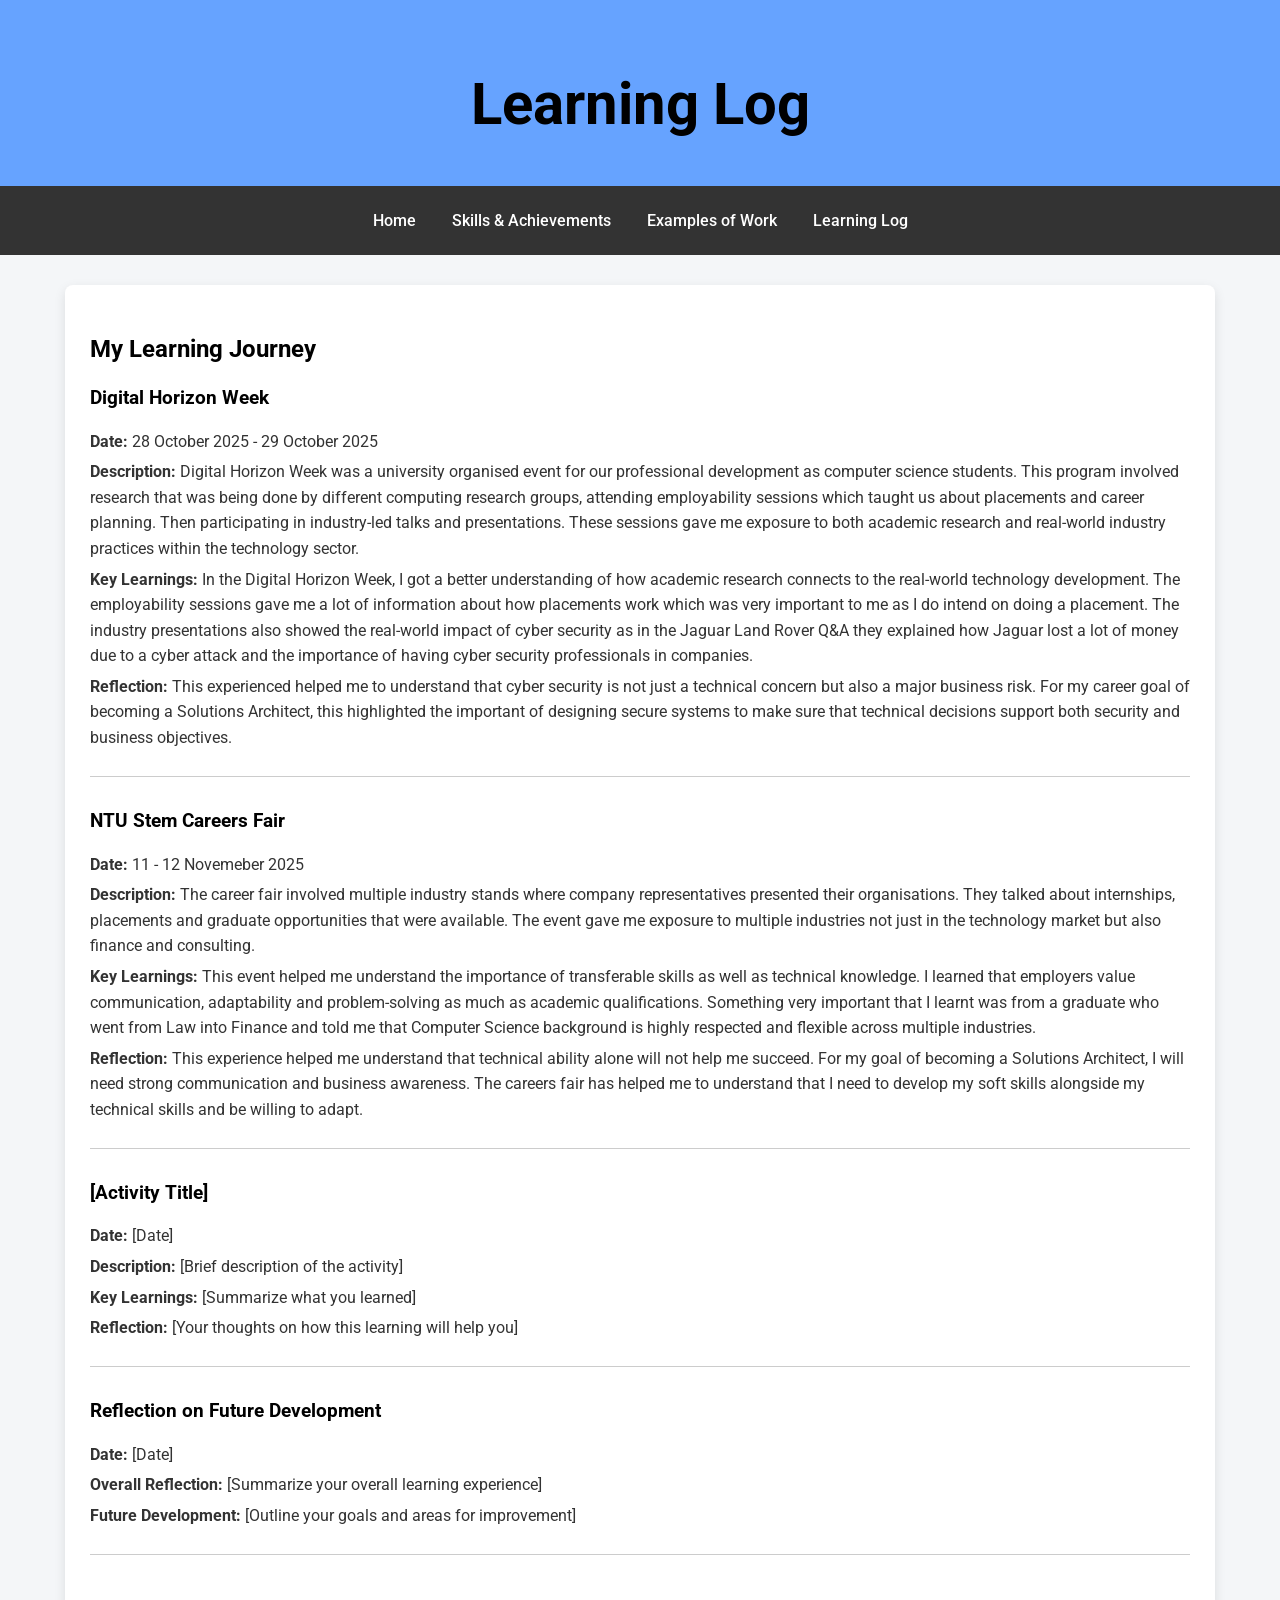
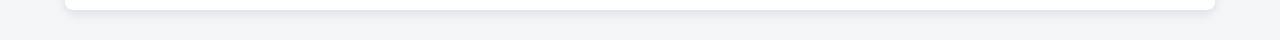
==== docs/learning.html @ cc855307 "Update learning.html" ====
<!DOCTYPE html>
<html lang="en">
<head>
    <meta charset="UTF-8">
    <meta name="viewport" content="width=device-width, initial-scale=1.0">
    <title>Learning Log</title>
    <link href="https://fonts.googleapis.com/css2?family=Roboto:wght@300;400;700&display=swap" rel="stylesheet">
    <link rel="stylesheet" href="style.css">
    <style>
        .blog-entry {
            margin-bottom: 30px;
            padding-bottom: 20px;
            border-bottom: 1px solid #ccc;
        }
        .blog-entry h3 {
            margin-top: 0;
        }
        .blog-entry p {
            margin: 5px 0;
        }
    </style>
</head>
<body>
    <header>
        <h1>Learning Log</h1>
    </header>
    <nav>
        <a href="index.html">Home</a>
        <a href="skills.html">Skills & Achievements</a>
        <a href="work.html">Examples of Work</a>
        <a href="learning.html">Learning Log</a>
    </nav>
    <div class="container">
        <h2>My Learning Journey</h2>

        <div class="blog-entry">
            <h3>Digital Horizon Week</h3>
            <p><strong>Date:</strong> 28 October 2025 - 29 October 2025</p>
            <p><strong>Description:</strong> Digital Horizon Week was a university organised event for our professional development as computer science students. This program involved research that was being done by different computing research groups, attending employability sessions which taught us about placements and career planning. Then participating in industry-led talks and presentations.
                These sessions gave me exposure to both academic research and real-world industry practices within the technology sector.</p>
            <p><strong>Key Learnings:</strong> In the Digital Horizon Week, I got a better understanding of how academic research connects to the real-world technology development. The employability sessions gave me a lot of information about how placements work which was very important to me as I do intend on doing a placement. 
                The industry presentations also showed the real-world impact of cyber security as in the Jaguar Land Rover Q&A they explained how Jaguar lost a lot of money due to a cyber attack and the importance of having cyber security professionals in companies. </p>
            <p><strong>Reflection:</strong> This experienced helped me to understand that cyber security is not just a technical concern but also a major business risk. 
                For my career goal of becoming a Solutions Architect, this highlighted the important of designing secure systems to make sure that technical decisions support both security and business objectives.</p>
        </div>

        <div class="blog-entry">
            <h3>NTU Stem Careers Fair</h3>
            <p><strong>Date:</strong> 11 - 12 Novemeber 2025</p>
            <p><strong>Description:</strong> The career fair involved multiple industry stands where company representatives presented their organisations.
                They talked about internships, placements and graduate opportunities that were available.
                The event gave me exposure to multiple industries not just in the technology market but also finance and consulting. </p>
            <p><strong>Key Learnings:</strong> This event helped me understand the importance of transferable skills as well as technical knowledge.
                I learned that employers value communication, adaptability and problem-solving as much as academic qualifications. 
                Something very important that I learnt was from a graduate who went from Law into Finance and told me that Computer Science background is highly respected and flexible across multiple industries. </p>
            <p><strong>Reflection:</strong> This experience helped me understand that technical ability alone will not help me succeed. 
                For my goal of becoming a Solutions Architect, I will need strong communication and business awareness. 
                The careers fair has helped me to understand that I need to develop my soft skills alongside my technical skills and be willing to adapt. </p>
        </div>

        <div class="blog-entry">
            <h3>[Activity Title]</h3>
            <p><strong>Date:</strong> [Date]</p>
            <p><strong>Description:</strong> [Brief description of the activity]</p>
            <p><strong>Key Learnings:</strong> [Summarize what you learned]</p>
            <p><strong>Reflection:</strong> [Your thoughts on how this learning will help you]</p>
        </div>

        <div class="blog-entry">
            <h3>Reflection on Future Development</h3>
            <p><strong>Date:</strong> [Date]</p>
            <p><strong>Overall Reflection:</strong> [Summarize your overall learning experience]</p>
            <p><strong>Future Development:</strong> [Outline your goals and areas for improvement]</p>
        </div>
    </div>
</body>
</html>
---- docs/style.css ----
/* Import Google Fonts */
@import url('https://fonts.googleapis.com/css2?family=Roboto:wght@300;400;700&display=swap');

body {
    font-family: 'Roboto', Arial, sans-serif;
    margin: 0;
    padding: 0;
    background: #f4f6f8;
    color: #333;
    line-height: 1.6;
}

header {
    background: #66a3ff;
    color: #000000; /* Black text for maximum visibility */
    padding: 20px;
    text-align: center;
    font-size: 1.8em;
    font-weight: 700;
}

nav {
    display: flex;
    justify-content: center;
    background: #333;
    padding: 10px 0;
}

nav a {
    color: #fff;
    padding: 12px 18px;
    text-decoration: none;
    font-weight: 500;
    transition: background 0.3s ease;
}

nav a:hover {
    background: #0056b3;
    border-radius: 4px;
}

.container {
    max-width: 1100px;
    margin: 30px auto;
    padding: 25px;
    background: #fff;
    box-shadow: 0 4px 12px rgba(0,0,0,0.1);
    border-radius: 8px;
}

h1, h2, h3 {
    color: #000000;
    margin-bottom: 15px;
}

ul {
    padding-left: 20px;
}

.profile-section {
    display: flex;
    gap: 30px;
    flex-wrap: wrap;
}

.profile-text {
    flex: 3;
    font-size: 1.1em;
}

.profile-image {
    flex: 1;
    display: flex;
    align-items: center;
    justify-content: center;
    background: #eaeaea;
    border: 1px solid #ccc;
    height: 220px;
    border-radius: 8px;
}
.profile-image img {
    width: 150px;
    height: 150px;
    object-fit: cover;
    border-radius: 50%;
}

a {
    color: #0056b3;
    text-decoration: none;
}
a:hover {
    text-decoration: underline;
}
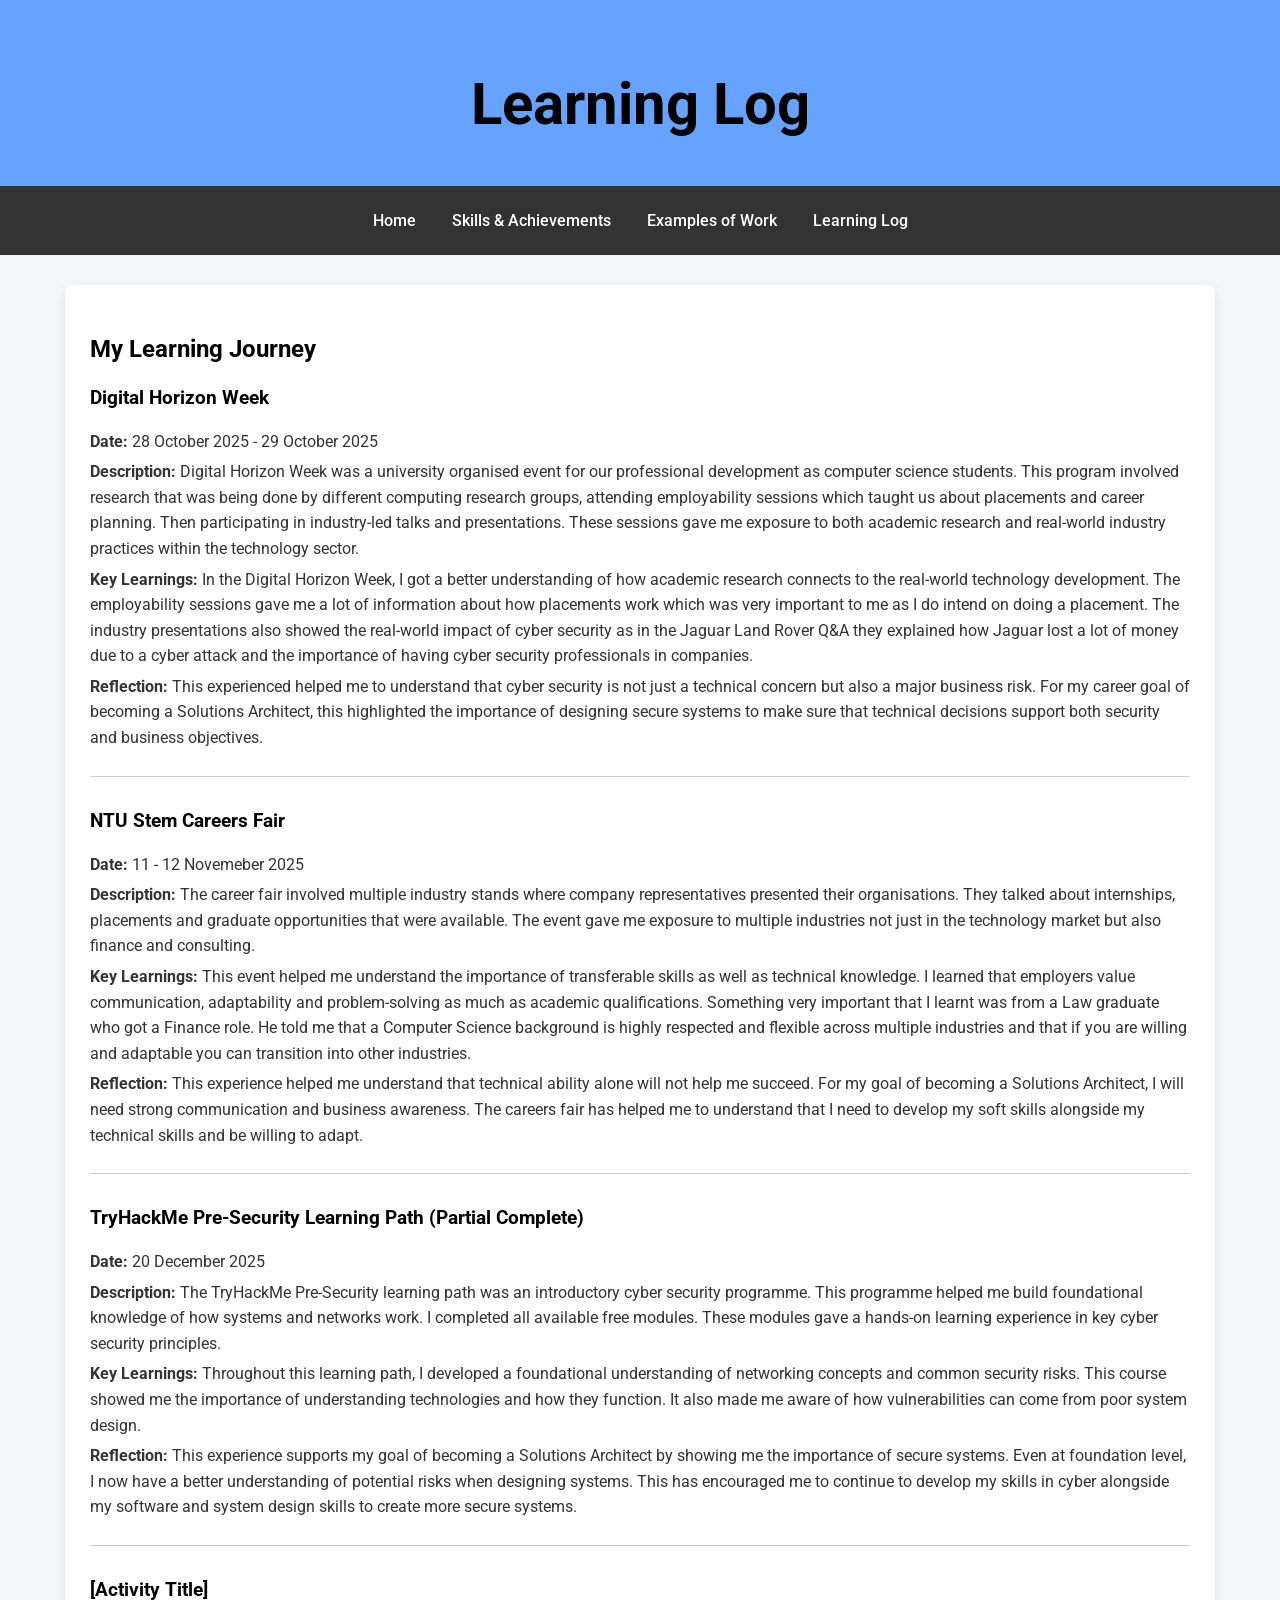
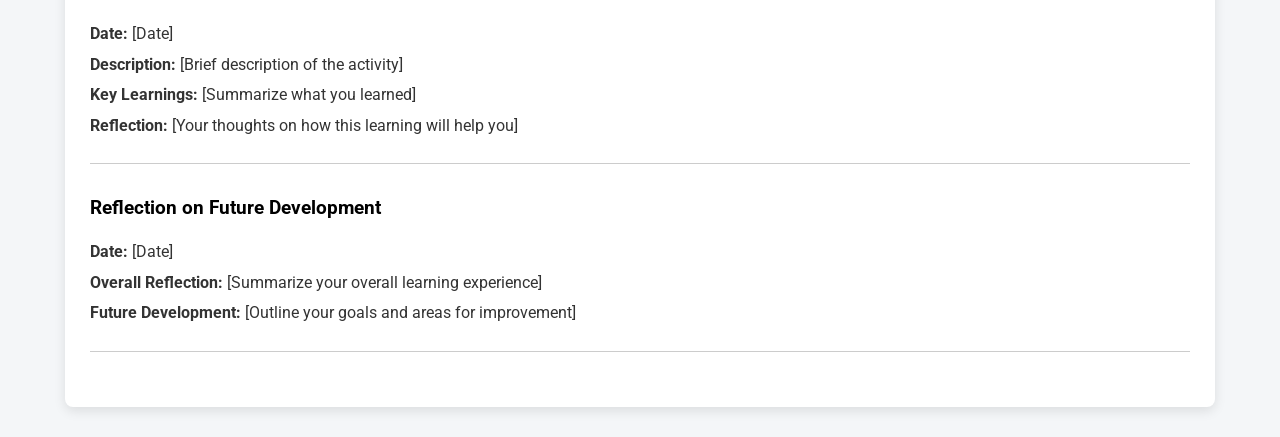
==== commit 7fff4bf6: "Update learning.html" ====
--- a/docs/learning.html
+++ b/docs/learning.html
@@ -42,7 +42,7 @@
             <p><strong>Key Learnings:</strong> In the Digital Horizon Week, I got a better understanding of how academic research connects to the real-world technology development. The employability sessions gave me a lot of information about how placements work which was very important to me as I do intend on doing a placement. 
                 The industry presentations also showed the real-world impact of cyber security as in the Jaguar Land Rover Q&A they explained how Jaguar lost a lot of money due to a cyber attack and the importance of having cyber security professionals in companies. </p>
             <p><strong>Reflection:</strong> This experienced helped me to understand that cyber security is not just a technical concern but also a major business risk. 
-                For my career goal of becoming a Solutions Architect, this highlighted the important of designing secure systems to make sure that technical decisions support both security and business objectives.</p>
+                For my career goal of becoming a Solutions Architect, this highlighted the importance of designing secure systems to make sure that technical decisions support both security and business objectives.</p>
         </div>
 
         <div class="blog-entry">
@@ -53,10 +53,24 @@
                 The event gave me exposure to multiple industries not just in the technology market but also finance and consulting. </p>
             <p><strong>Key Learnings:</strong> This event helped me understand the importance of transferable skills as well as technical knowledge.
                 I learned that employers value communication, adaptability and problem-solving as much as academic qualifications. 
-                Something very important that I learnt was from a graduate who went from Law into Finance and told me that Computer Science background is highly respected and flexible across multiple industries. </p>
+                Something very important that I learnt was from a Law graduate who got a Finance role. He told me that a Computer Science background is highly respected and flexible across multiple industries and that if you are willing and adaptable you can transition into other industries. </p>
             <p><strong>Reflection:</strong> This experience helped me understand that technical ability alone will not help me succeed. 
                 For my goal of becoming a Solutions Architect, I will need strong communication and business awareness. 
                 The careers fair has helped me to understand that I need to develop my soft skills alongside my technical skills and be willing to adapt. </p>
+        </div>
+
+        <div class="blog-entry">
+            <h3>TryHackMe Pre-Security Learning Path (Partial Complete)</h3>
+            <p><strong>Date:</strong> 20 December 2025</p>
+            <p><strong>Description:</strong> The TryHackMe Pre-Security learning path was an introductory cyber security programme. 
+                This programme helped me build foundational knowledge of how systems and networks work. 
+                I completed all available free modules. These modules gave a hands-on learning experience in key cyber security principles. </p>
+            <p><strong>Key Learnings:</strong> Throughout this learning path, I developed a foundational understanding of networking concepts and common security risks. 
+                This course showed me the importance of understanding technologies and how they function.
+                It also made me aware of how vulnerabilities can come from poor system design. </p>
+            <p><strong>Reflection:</strong> This experience supports my goal of becoming a Solutions Architect by showing me the importance of secure systems. 
+                Even at foundation level, I now have a better understanding of potential risks when designing systems.
+                This has encouraged me to continue to develop my skills in cyber alongside my software and system design skills to create more secure systems.</p>
         </div>
 
         <div class="blog-entry">
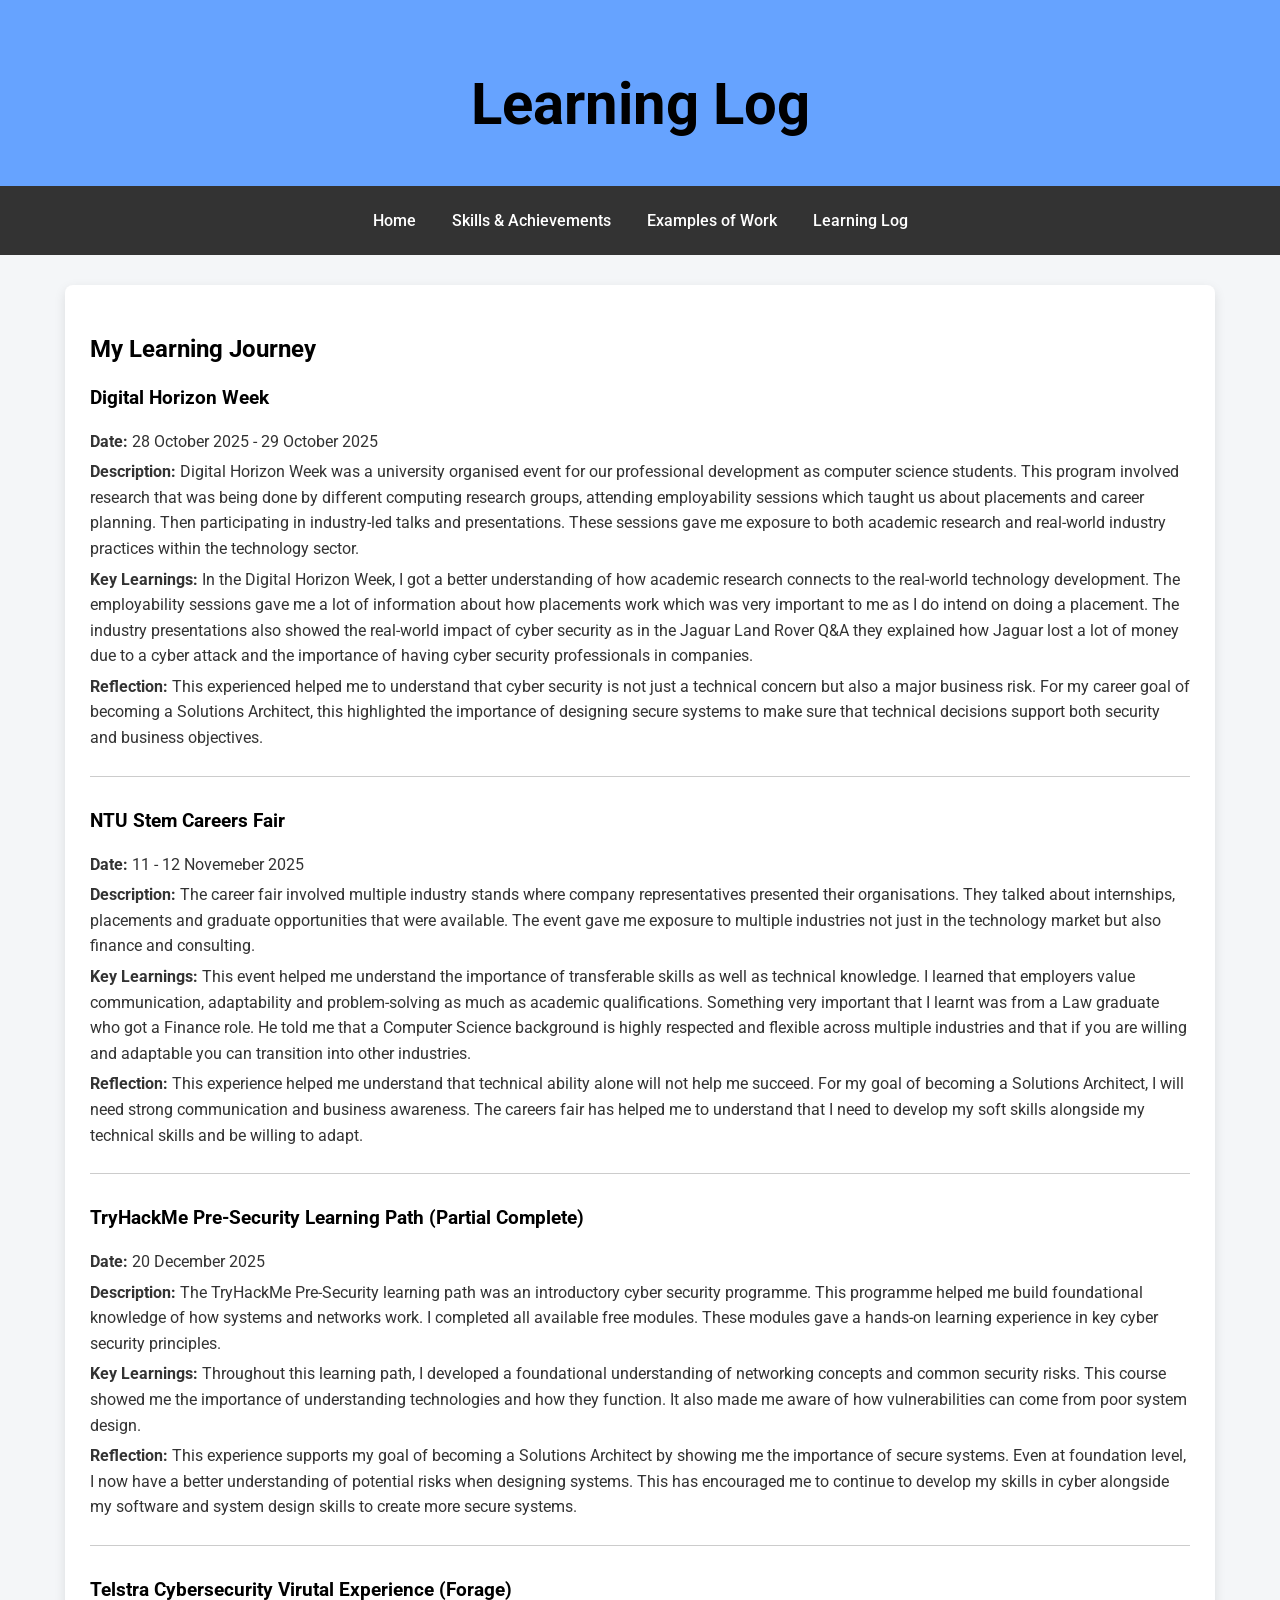
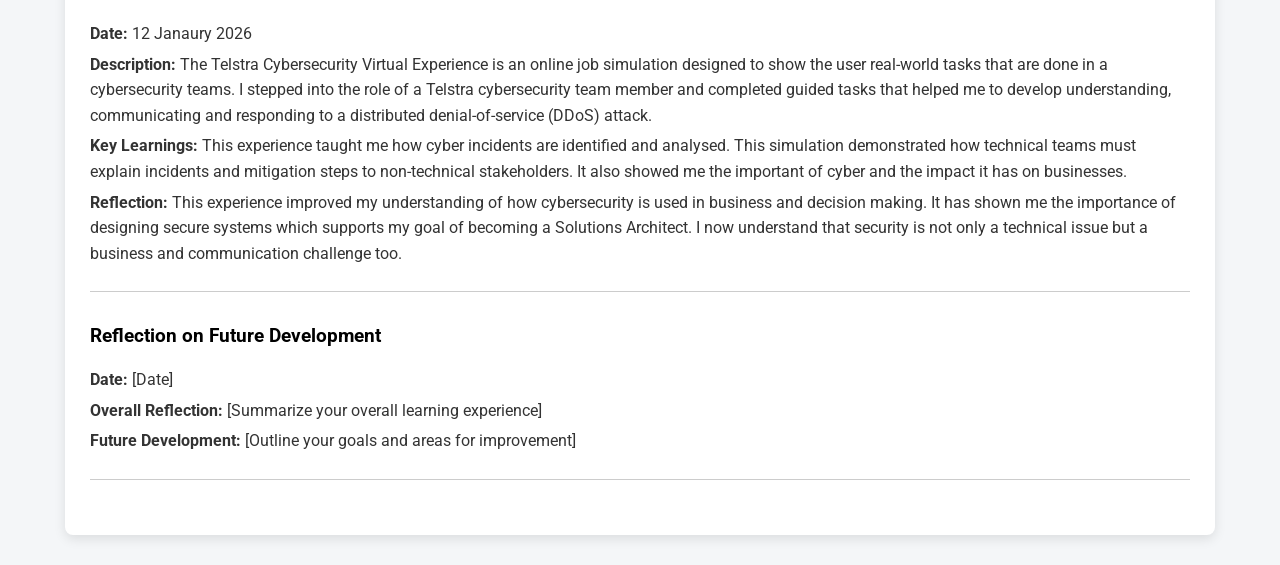
==== commit 3a005acc: "Update learning.html" ====
--- a/docs/learning.html
+++ b/docs/learning.html
@@ -74,11 +74,16 @@
         </div>
 
         <div class="blog-entry">
-            <h3>[Activity Title]</h3>
-            <p><strong>Date:</strong> [Date]</p>
-            <p><strong>Description:</strong> [Brief description of the activity]</p>
-            <p><strong>Key Learnings:</strong> [Summarize what you learned]</p>
-            <p><strong>Reflection:</strong> [Your thoughts on how this learning will help you]</p>
+            <h3>Telstra Cybersecurity Virutal Experience (Forage)</h3>
+            <p><strong>Date:</strong> 12 Janaury 2026</p>
+            <p><strong>Description:</strong> The Telstra Cybersecurity Virtual Experience is an online job simulation designed to show the user real-world tasks that are done in a cybersecurity teams.
+                I stepped into the role of a Telstra cybersecurity team member and completed guided tasks that helped me to develop understanding, communicating and responding to a distributed denial-of-service (DDoS) attack. </p>
+            <p><strong>Key Learnings:</strong> This experience taught me how cyber incidents are identified and analysed. 
+                This simulation demonstrated how technical teams must explain incidents and mitigation steps to non-technical stakeholders. 
+                It also showed me the important of cyber and the impact it has on businesses. </p>
+            <p><strong>Reflection:</strong> This experience improved my understanding of how cybersecurity is used in business and decision making. 
+                It has shown me the importance of designing secure systems which supports my goal of becoming a Solutions Architect.
+                I now understand that security is not only a technical issue but a business and communication challenge too. </p>
         </div>
 
         <div class="blog-entry">
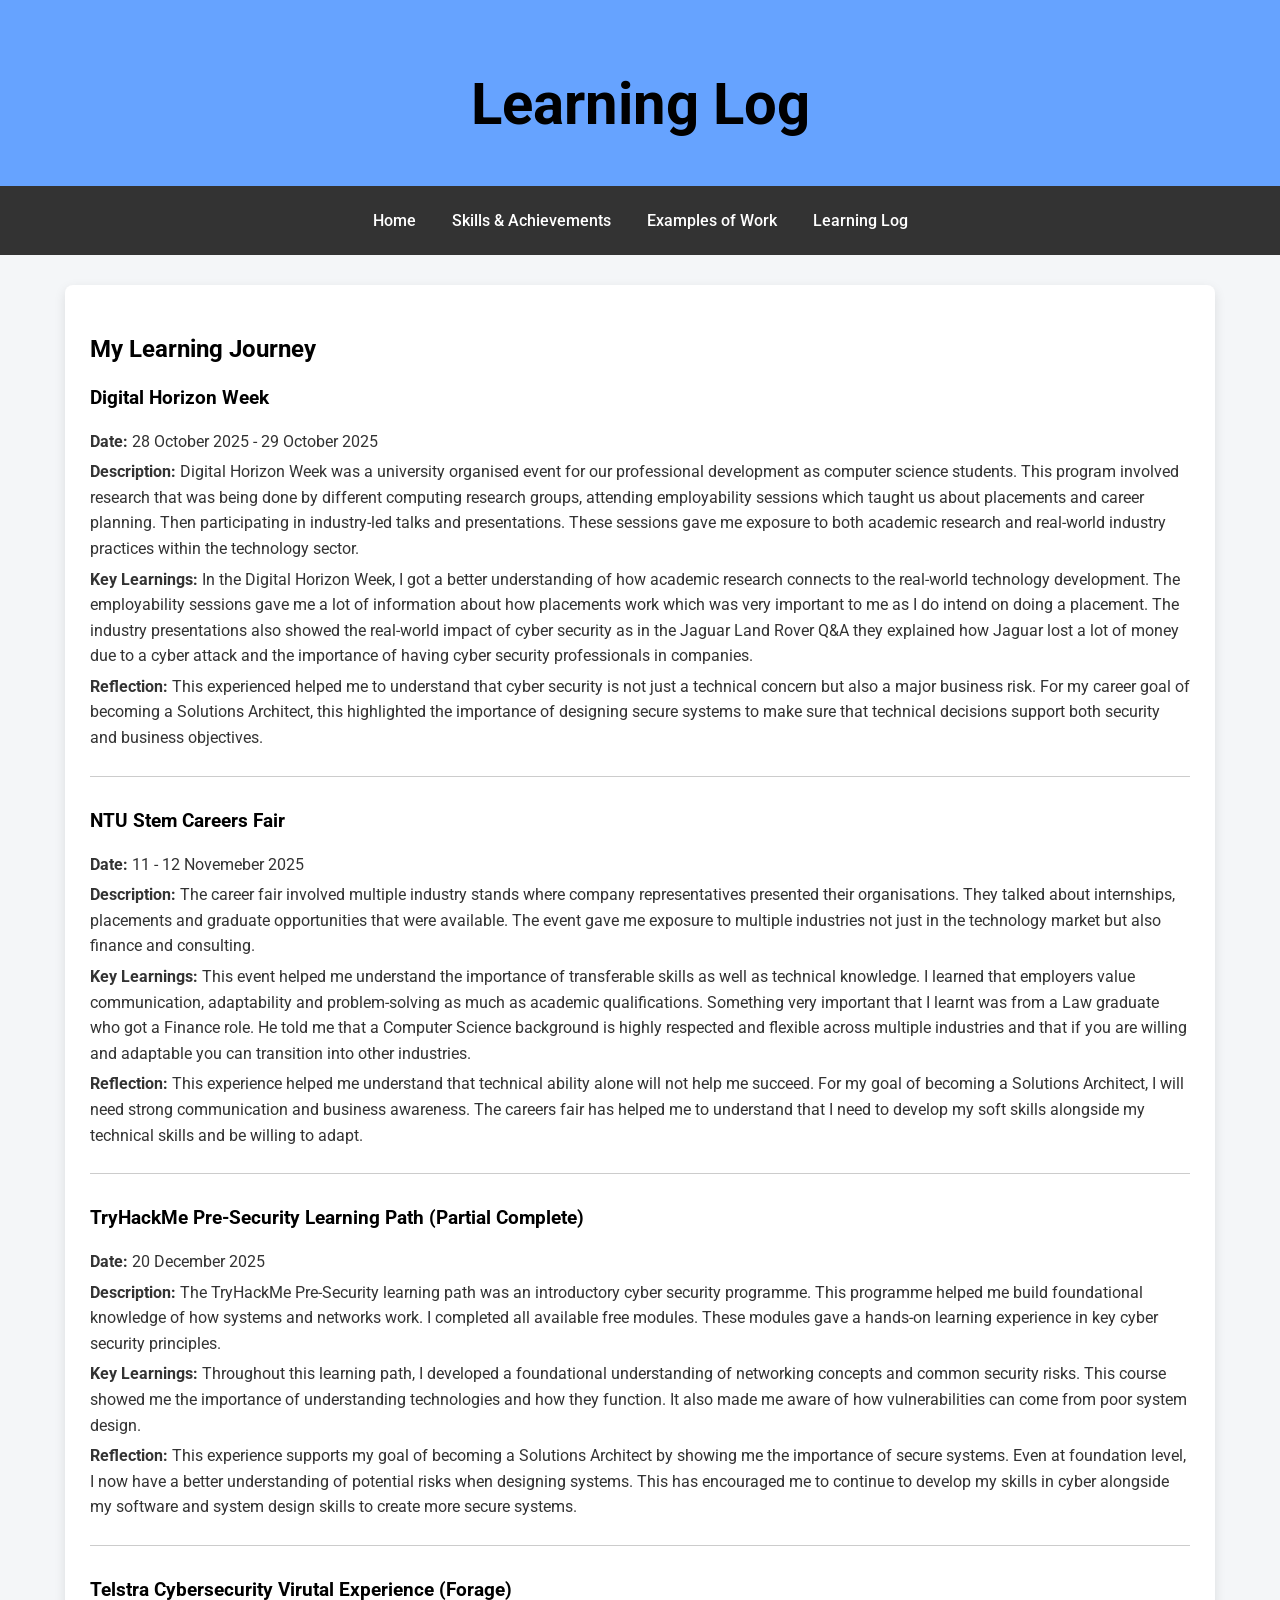
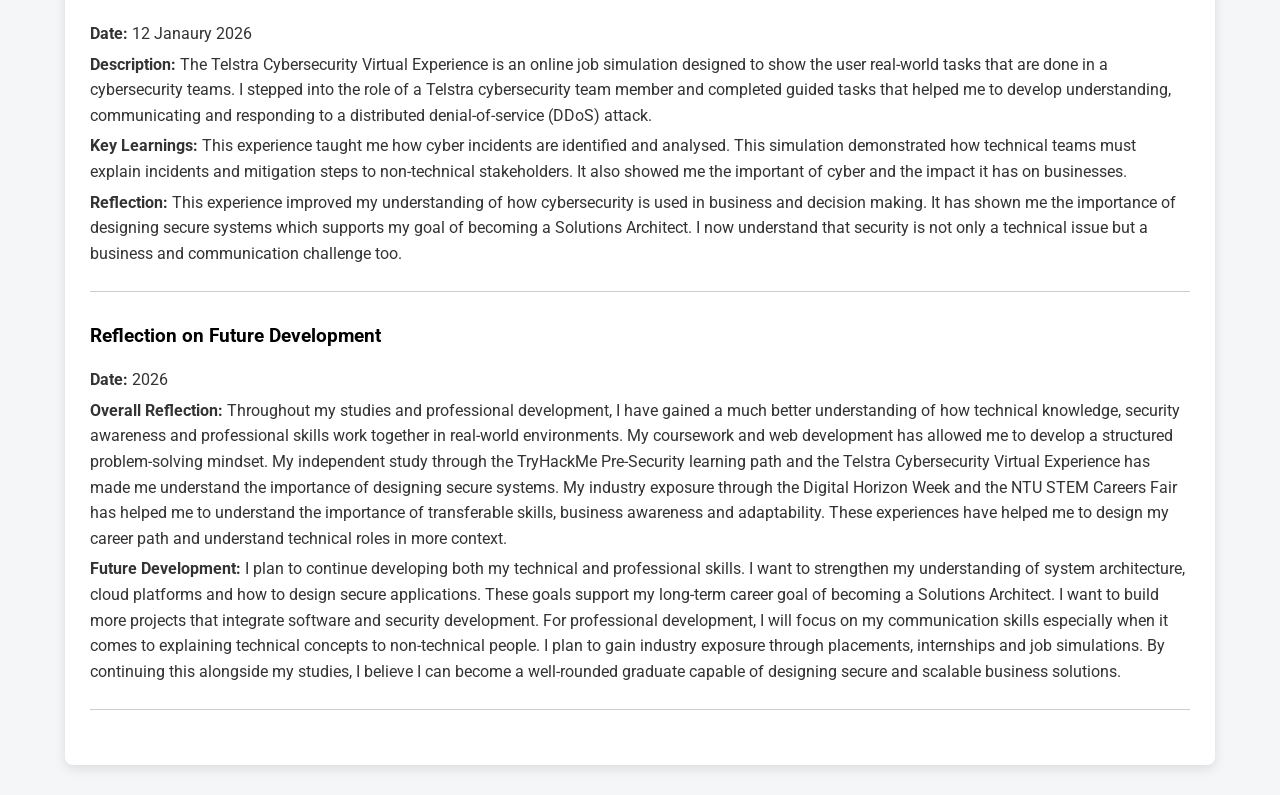
==== commit 148ea6b5: "Update learning.html" ====
--- a/docs/learning.html
+++ b/docs/learning.html
@@ -88,9 +88,14 @@
 
         <div class="blog-entry">
             <h3>Reflection on Future Development</h3>
-            <p><strong>Date:</strong> [Date]</p>
-            <p><strong>Overall Reflection:</strong> [Summarize your overall learning experience]</p>
-            <p><strong>Future Development:</strong> [Outline your goals and areas for improvement]</p>
+            <p><strong>Date:</strong> 2026</p>
+            <p><strong>Overall Reflection:</strong> Throughout my studies and professional development, I have gained a much better understanding of how technical knowledge, security awareness and professional skills work together in real-world environments. 
+                My coursework and web development has allowed me to develop a structured problem-solving mindset.
+                My independent study through the TryHackMe Pre-Security learning path and the Telstra Cybersecurity Virtual Experience has made me understand the importance of designing secure systems. My industry exposure through the Digital Horizon Week and the NTU STEM Careers Fair has helped me to understand the importance of transferable skills, business awareness and adaptability.
+                These experiences have helped me to design my career path and understand technical roles in more context.</p>
+            <p><strong>Future Development:</strong> I plan to continue developing both my technical and professional skills. I want to strengthen my understanding of system architecture, cloud platforms and how to design secure applications.
+                These goals support my long-term career goal of becoming a Solutions Architect. I want to build more projects that integrate software and security development. For professional development, I will focus on my communication skills especially when it comes to explaining technical concepts to non-technical people. I plan to gain industry exposure through placements, internships and job simulations.
+                By continuing this alongside my studies, I believe I can become a well-rounded graduate capable of designing secure and scalable business solutions. </p>
         </div>
     </div>
 </body>
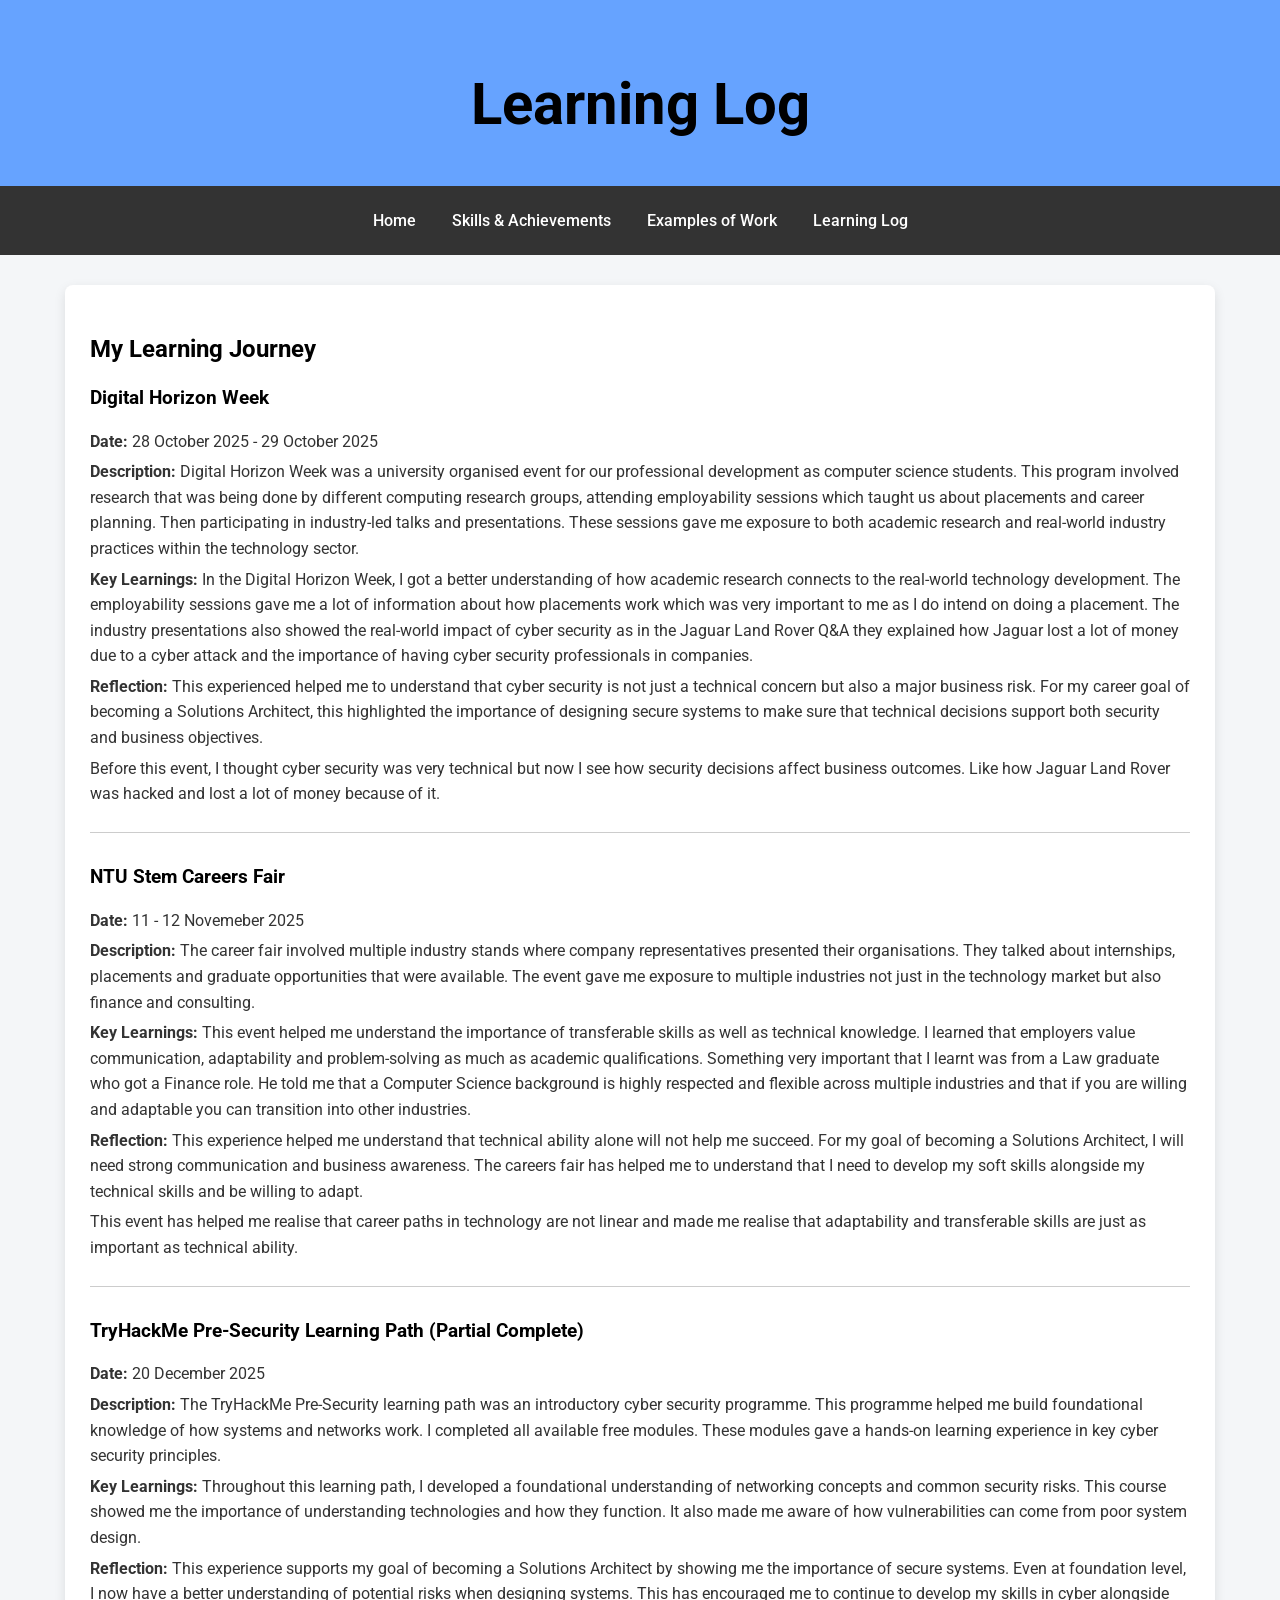
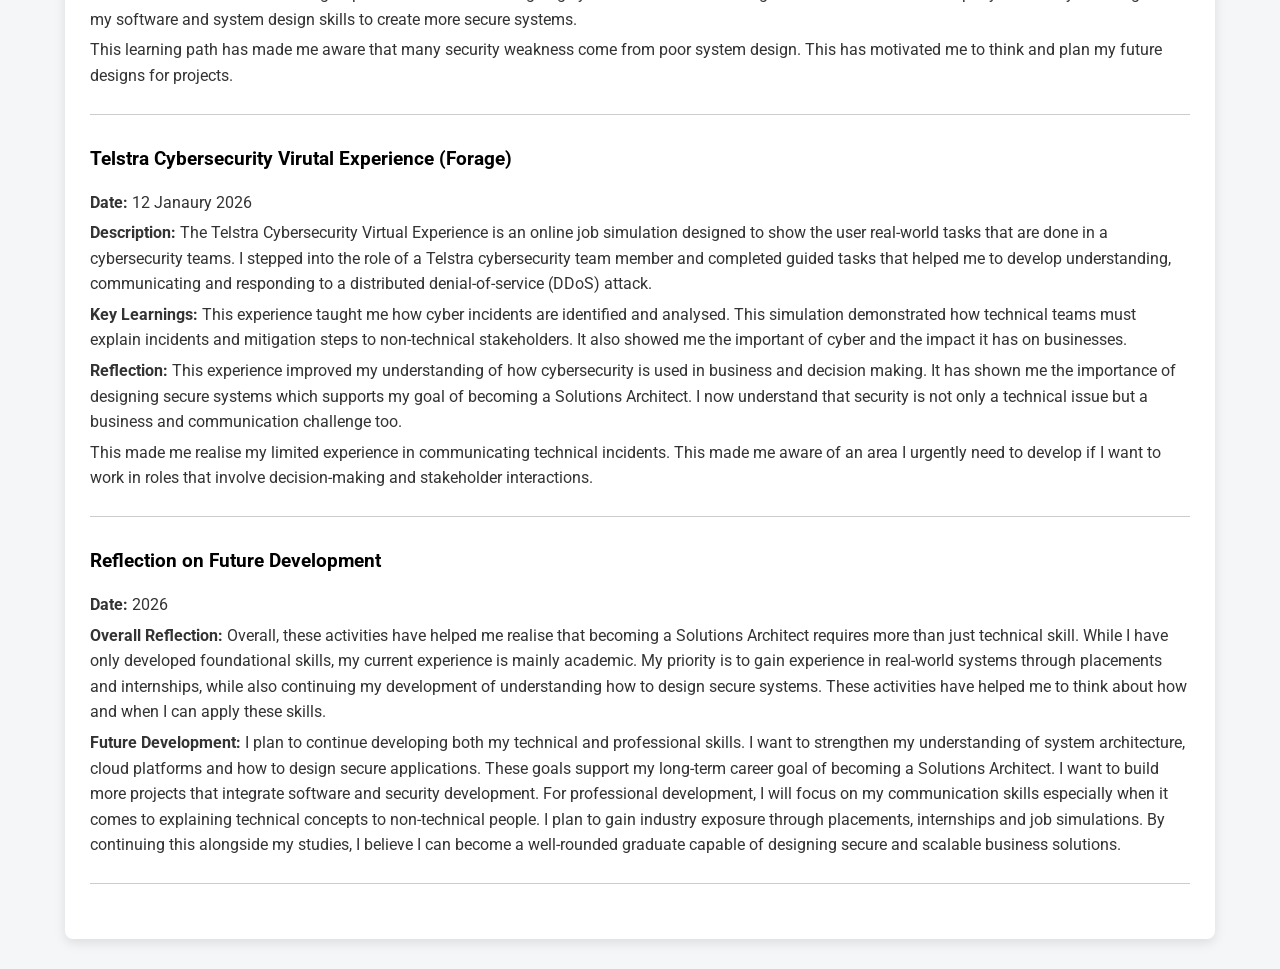
==== commit b0443863: "Update learning.html" ====
--- a/docs/learning.html
+++ b/docs/learning.html
@@ -43,6 +43,8 @@
                 The industry presentations also showed the real-world impact of cyber security as in the Jaguar Land Rover Q&A they explained how Jaguar lost a lot of money due to a cyber attack and the importance of having cyber security professionals in companies. </p>
             <p><strong>Reflection:</strong> This experienced helped me to understand that cyber security is not just a technical concern but also a major business risk. 
                 For my career goal of becoming a Solutions Architect, this highlighted the importance of designing secure systems to make sure that technical decisions support both security and business objectives.</p>
+            <p>Before this event, I thought cyber security was very technical but now I see how security decisions affect business outcomes. 
+                Like how Jaguar Land Rover was hacked and lost a lot of money because of it.</p>
         </div>
 
         <div class="blog-entry">
@@ -57,6 +59,7 @@
             <p><strong>Reflection:</strong> This experience helped me understand that technical ability alone will not help me succeed. 
                 For my goal of becoming a Solutions Architect, I will need strong communication and business awareness. 
                 The careers fair has helped me to understand that I need to develop my soft skills alongside my technical skills and be willing to adapt. </p>
+            <p>This event has helped me realise that career paths in technology are not linear and made me realise that adaptability and transferable skills are just as important as technical ability.</p>
         </div>
 
         <div class="blog-entry">
@@ -71,6 +74,7 @@
             <p><strong>Reflection:</strong> This experience supports my goal of becoming a Solutions Architect by showing me the importance of secure systems. 
                 Even at foundation level, I now have a better understanding of potential risks when designing systems.
                 This has encouraged me to continue to develop my skills in cyber alongside my software and system design skills to create more secure systems.</p>
+            <p>This learning path has made me aware that many security weakness come from poor system design. This has motivated me to think and plan my future designs for projects.</p>
         </div>
 
         <div class="blog-entry">
@@ -84,15 +88,16 @@
             <p><strong>Reflection:</strong> This experience improved my understanding of how cybersecurity is used in business and decision making. 
                 It has shown me the importance of designing secure systems which supports my goal of becoming a Solutions Architect.
                 I now understand that security is not only a technical issue but a business and communication challenge too. </p>
+            <p>This made me realise my limited experience in communicating technical incidents. This made me aware of an area I urgently need to develop if I want to work in roles that involve decision-making and stakeholder interactions. </p>
         </div>
 
         <div class="blog-entry">
             <h3>Reflection on Future Development</h3>
             <p><strong>Date:</strong> 2026</p>
-            <p><strong>Overall Reflection:</strong> Throughout my studies and professional development, I have gained a much better understanding of how technical knowledge, security awareness and professional skills work together in real-world environments. 
-                My coursework and web development has allowed me to develop a structured problem-solving mindset.
-                My independent study through the TryHackMe Pre-Security learning path and the Telstra Cybersecurity Virtual Experience has made me understand the importance of designing secure systems. My industry exposure through the Digital Horizon Week and the NTU STEM Careers Fair has helped me to understand the importance of transferable skills, business awareness and adaptability.
-                These experiences have helped me to design my career path and understand technical roles in more context.</p>
+            <p><strong>Overall Reflection:</strong> Overall, these activities have helped me realise that becoming a Solutions Architect requires more than just technical skill. 
+                While I have only developed foundational skills, my current experience is mainly academic. 
+                My priority is to gain experience in real-world systems through placements and internships, while also continuing my development of understanding how to design secure systems. 
+                These activities have helped me to think about how and when I can apply these skills. </p>
             <p><strong>Future Development:</strong> I plan to continue developing both my technical and professional skills. I want to strengthen my understanding of system architecture, cloud platforms and how to design secure applications.
                 These goals support my long-term career goal of becoming a Solutions Architect. I want to build more projects that integrate software and security development. For professional development, I will focus on my communication skills especially when it comes to explaining technical concepts to non-technical people. I plan to gain industry exposure through placements, internships and job simulations.
                 By continuing this alongside my studies, I believe I can become a well-rounded graduate capable of designing secure and scalable business solutions. </p>
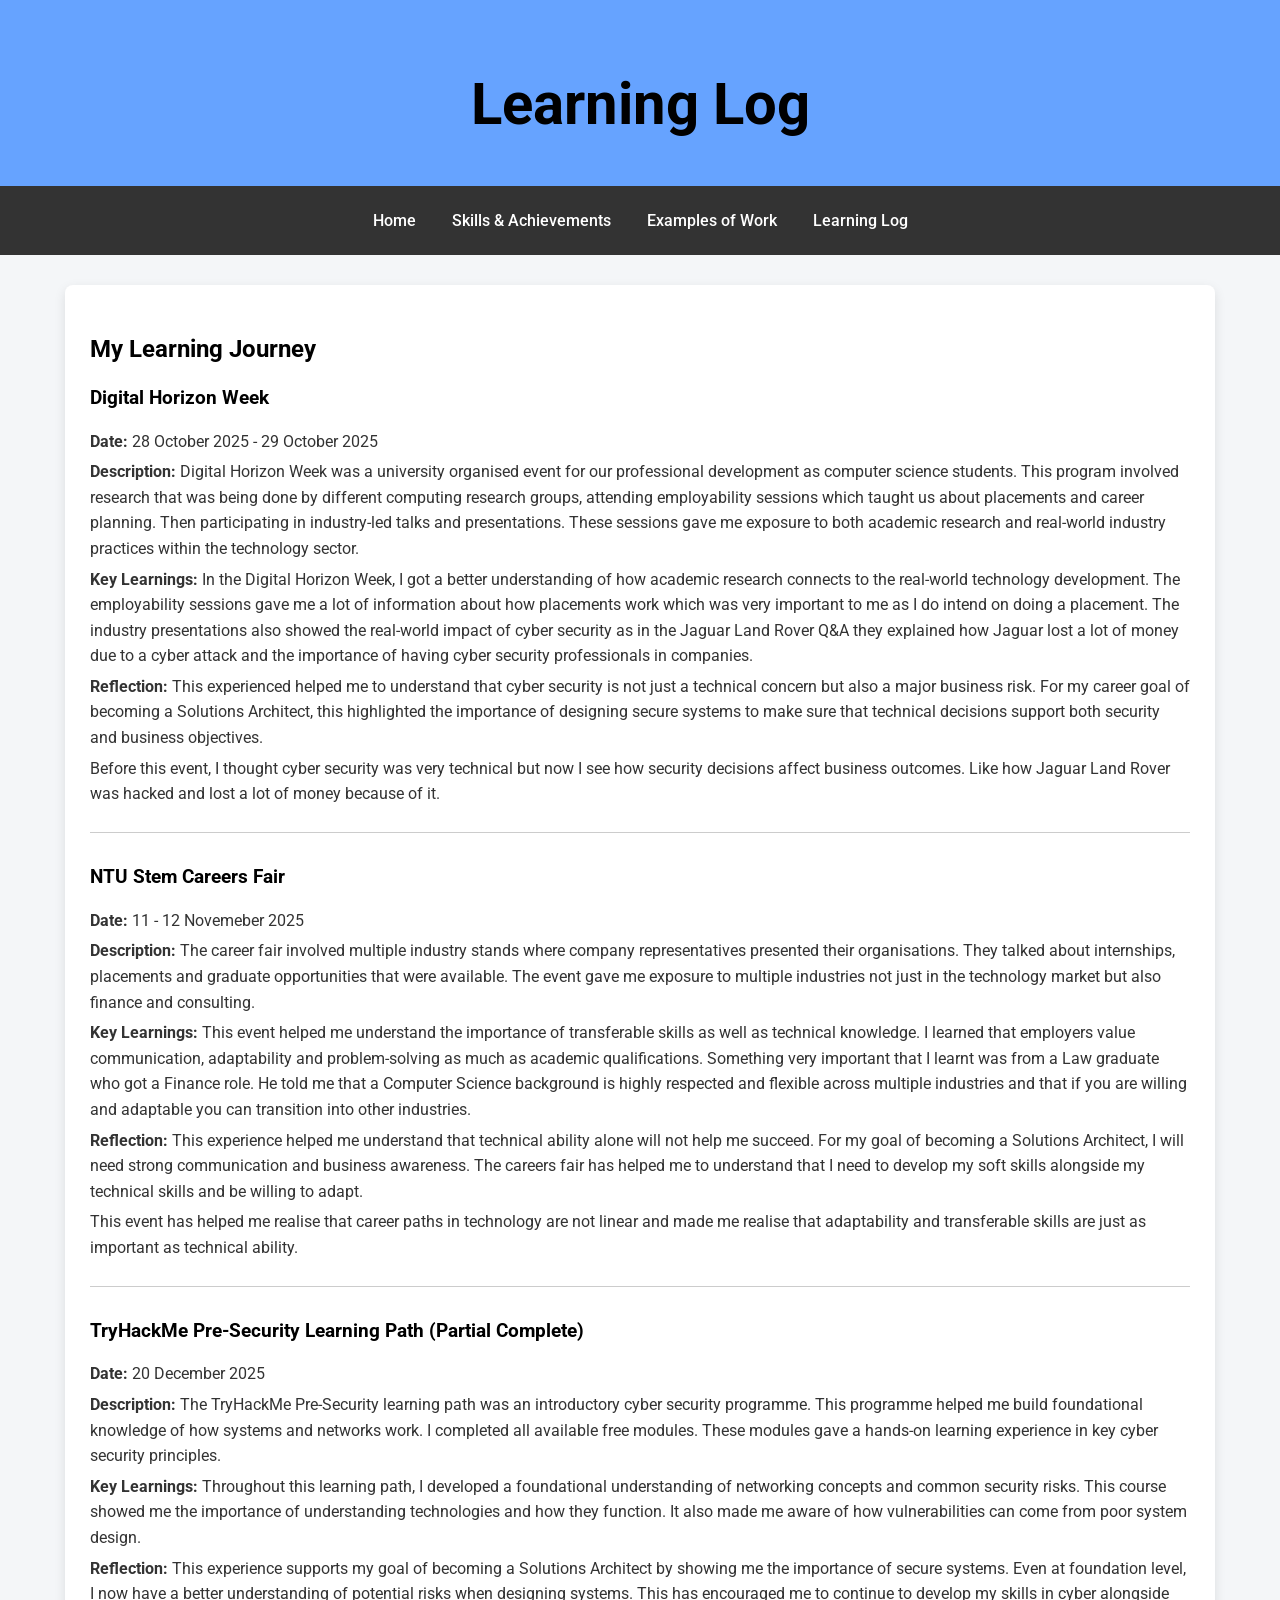
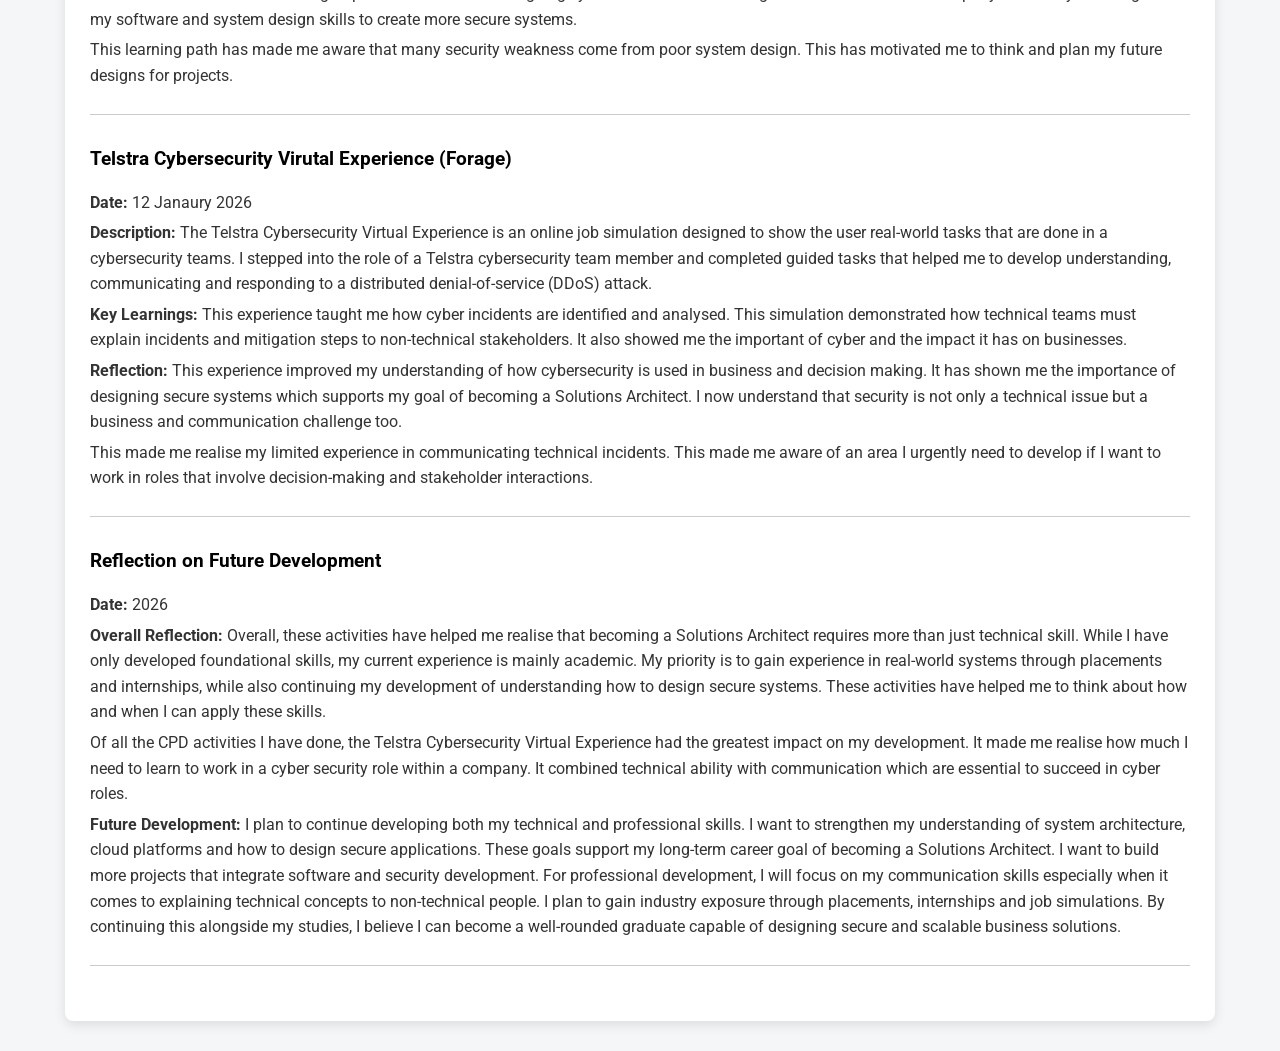
==== commit 1da7ff21: "Update learning.html" ====
--- a/docs/learning.html
+++ b/docs/learning.html
@@ -98,6 +98,9 @@
                 While I have only developed foundational skills, my current experience is mainly academic. 
                 My priority is to gain experience in real-world systems through placements and internships, while also continuing my development of understanding how to design secure systems. 
                 These activities have helped me to think about how and when I can apply these skills. </p>
+            <p>Of all the CPD activities I have done, the Telstra Cybersecurity Virtual Experience had the greatest impact on my development. 
+                It made me realise how much I need to learn to work in a cyber security role within a company. 
+                It combined technical ability with communication which are essential to succeed in cyber roles.</p>
             <p><strong>Future Development:</strong> I plan to continue developing both my technical and professional skills. I want to strengthen my understanding of system architecture, cloud platforms and how to design secure applications.
                 These goals support my long-term career goal of becoming a Solutions Architect. I want to build more projects that integrate software and security development. For professional development, I will focus on my communication skills especially when it comes to explaining technical concepts to non-technical people. I plan to gain industry exposure through placements, internships and job simulations.
                 By continuing this alongside my studies, I believe I can become a well-rounded graduate capable of designing secure and scalable business solutions. </p>
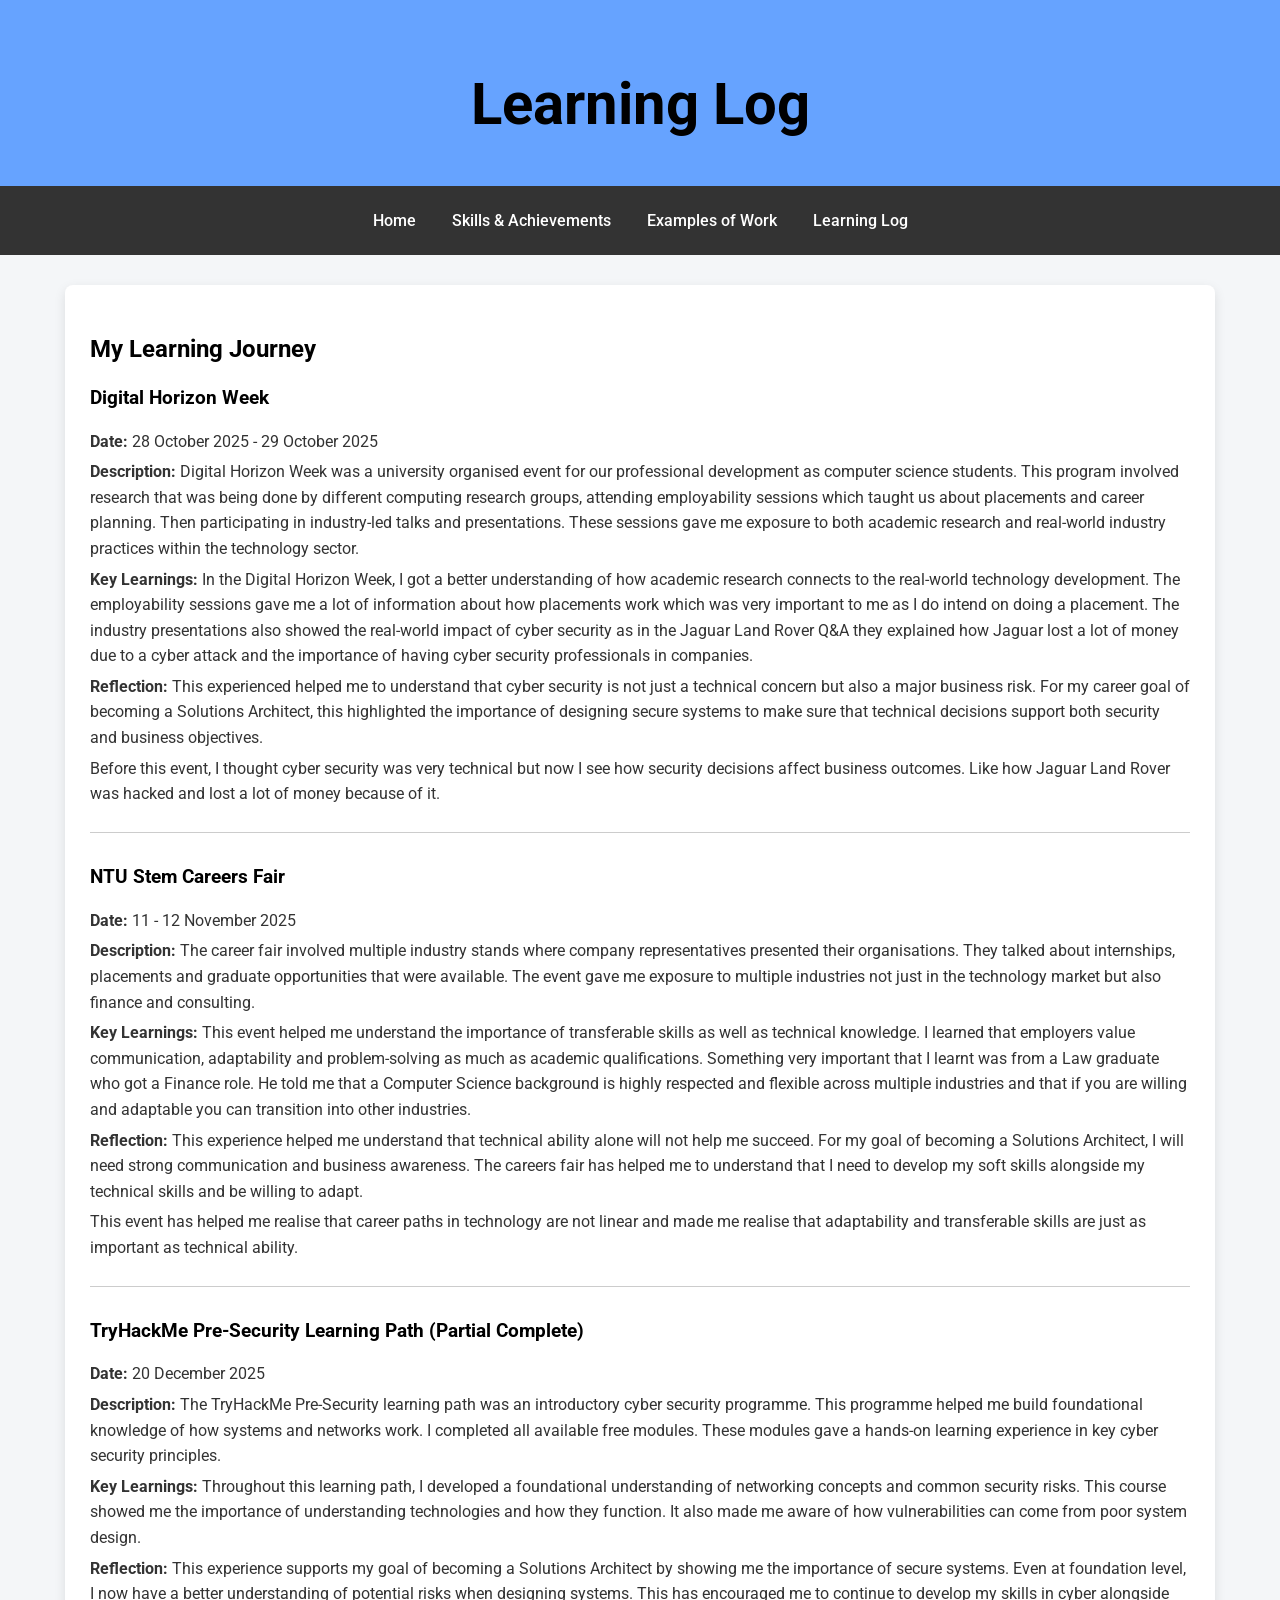
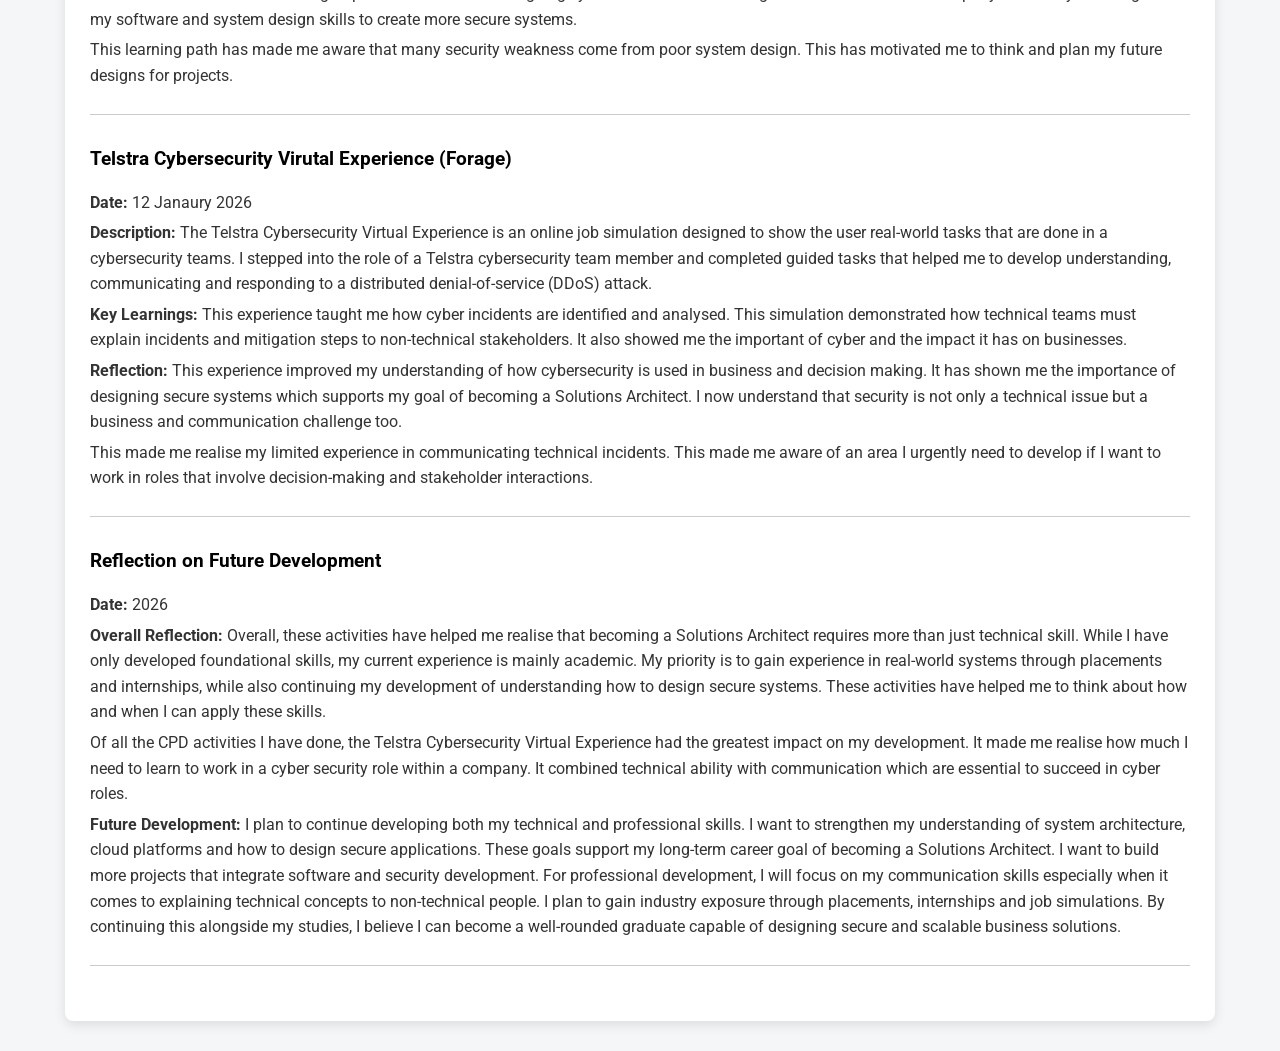
==== commit 2649f605: "Update learning.html" ====
--- a/docs/learning.html
+++ b/docs/learning.html
@@ -49,7 +49,7 @@
 
         <div class="blog-entry">
             <h3>NTU Stem Careers Fair</h3>
-            <p><strong>Date:</strong> 11 - 12 Novemeber 2025</p>
+            <p><strong>Date:</strong> 11 - 12 November 2025</p>
             <p><strong>Description:</strong> The career fair involved multiple industry stands where company representatives presented their organisations.
                 They talked about internships, placements and graduate opportunities that were available.
                 The event gave me exposure to multiple industries not just in the technology market but also finance and consulting. </p>
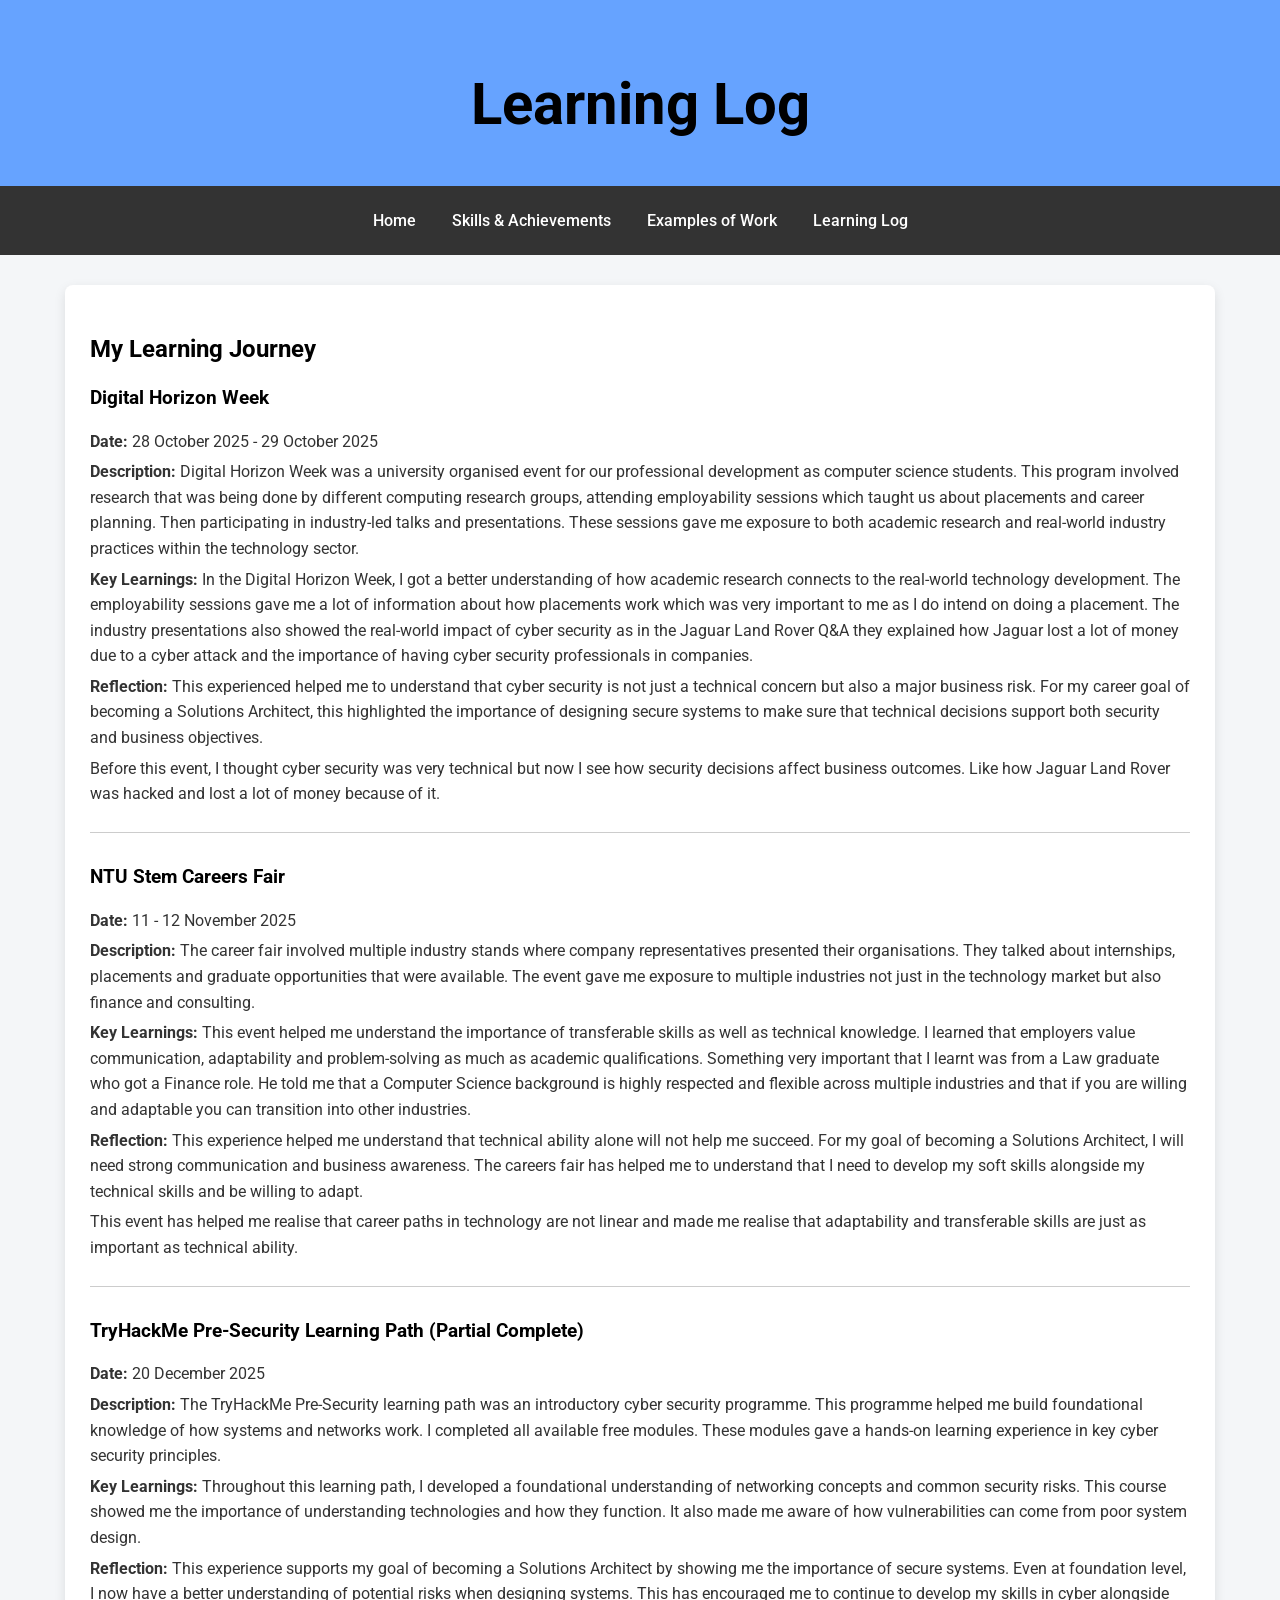
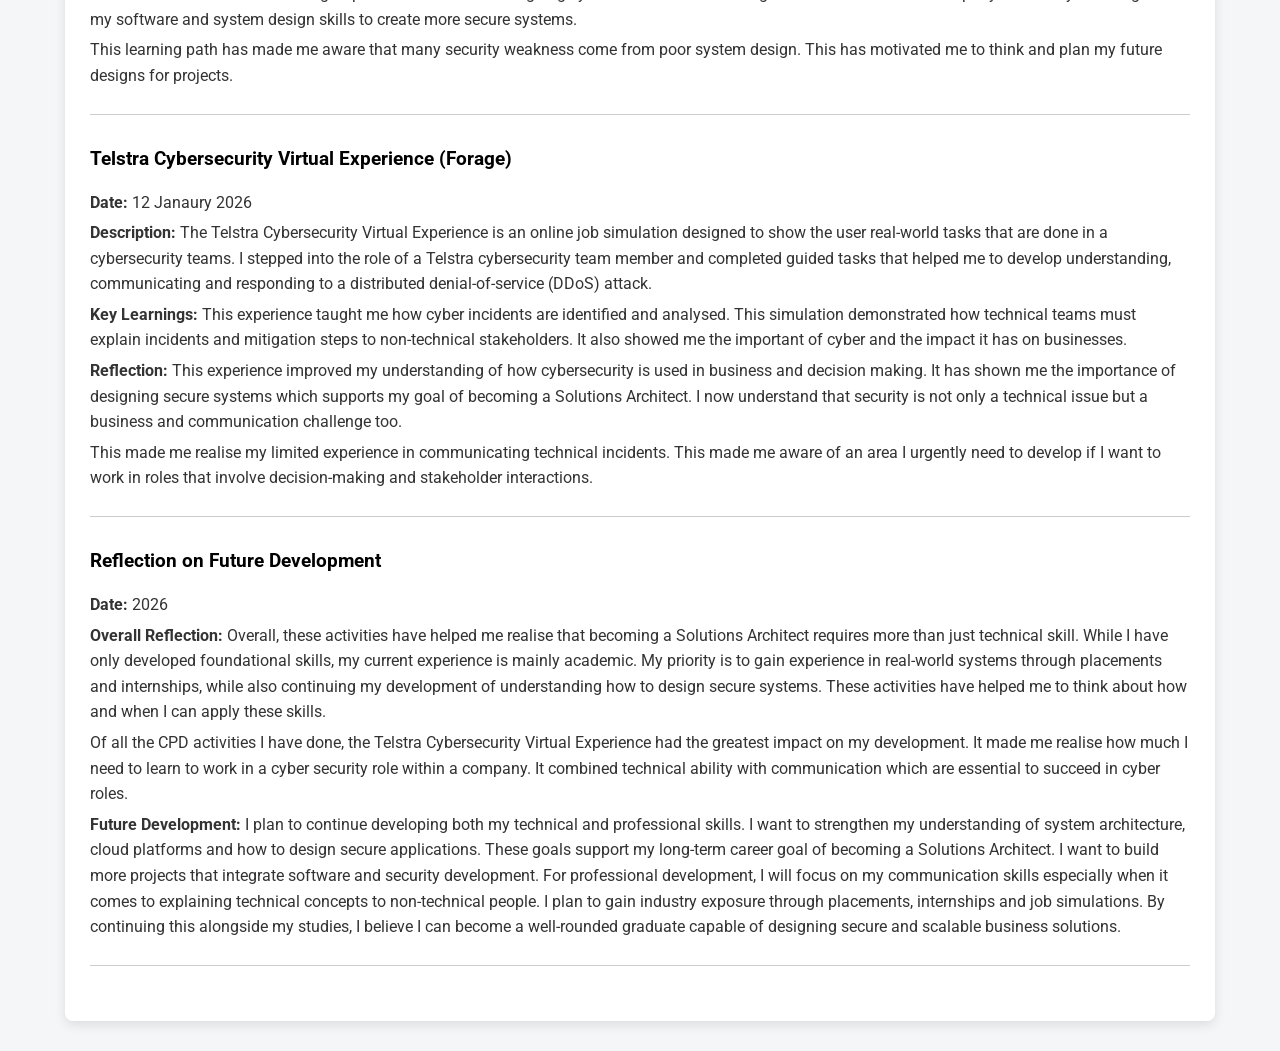
==== commit 78644b5d: "Update learning.html" ====
--- a/docs/learning.html
+++ b/docs/learning.html
@@ -78,7 +78,7 @@
         </div>
 
         <div class="blog-entry">
-            <h3>Telstra Cybersecurity Virutal Experience (Forage)</h3>
+            <h3>Telstra Cybersecurity Virtual  Experience (Forage)</h3>
             <p><strong>Date:</strong> 12 Janaury 2026</p>
             <p><strong>Description:</strong> The Telstra Cybersecurity Virtual Experience is an online job simulation designed to show the user real-world tasks that are done in a cybersecurity teams.
                 I stepped into the role of a Telstra cybersecurity team member and completed guided tasks that helped me to develop understanding, communicating and responding to a distributed denial-of-service (DDoS) attack. </p>
